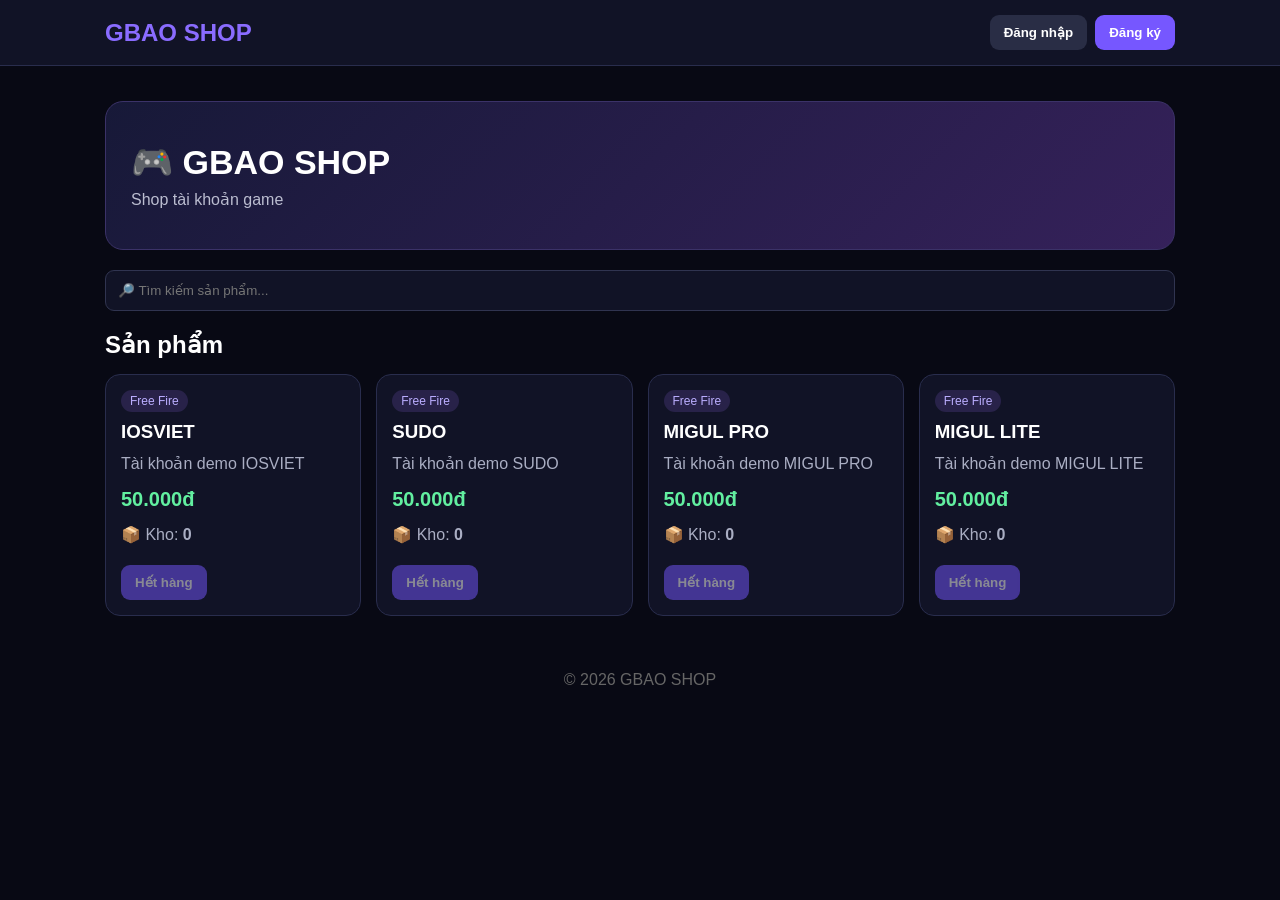
==== index.html @ 9eadcd04 "Add files via upload" ====
<!DOCTYPE html>
<html lang="vi">
<head>
<meta charset="UTF-8">
<meta name="viewport" content="width=device-width,initial-scale=1">
<title>GBAO SHOP</title>
<link rel="stylesheet" href="style.css">
</head>

<body>

<header>
  <div class="wrap nav">
    <a href="index.html" class="logo">GBAO SHOP</a>

    <div id="navUser">
      <a href="login.html">
        <button class="btn gray">Đăng nhập</button>
      </a>

      <a href="register.html">
        <button class="btn purple">Đăng ký</button>
      </a>
    </div>
  </div>
</header>

<main class="wrap">

<section class="hero">
  <h1>🎮 GBAO SHOP</h1>
  <p>Shop tài khoản game</p>
</section>

<section class="toolbar">
  <input
    id="search"
    placeholder="🔎 Tìm kiếm sản phẩm..."
  >
</section>

<section>
  <h2>Sản phẩm</h2>
  <div id="products" class="grid"></div>
</section>

</main>

<footer>
  © 2026 GBAO SHOP
</footer>

<script src="app.js"></script>

<script>

const products =
document.getElementById("products");

const search =
document.getElementById("search");


function money(n){

  return Number(n)
    .toLocaleString("vi-VN")
    + "đ";

}


function load(){

  const list =
  GBAO.getProducts(
    search.value
  );

  products.innerHTML = "";


  if(!list.length){

    products.innerHTML =
    `<div class="empty">
      Không tìm thấy sản phẩm
    </div>`;

    return;

  }


  list.forEach(p => {

    const stock =
    GBAO.getStock(p.id);


    const card =
    document.createElement("div");

    card.className = "card";


    card.innerHTML = `

      ${
        p.image
        ?
        `<img src="${GBAO.escape(p.image)}">`
        :
        ""
      }

      <div class="cardBody">

        <span class="tag">
          ${GBAO.escape(p.game)}
        </span>

        <h3>
          ${GBAO.escape(p.name)}
        </h3>

        <p>
          ${GBAO.escape(p.description)}
        </p>

        <div class="price">
          ${money(p.price)}
        </div>

        <p>
          📦 Kho: <b>${stock}</b>
        </p>

        <br>

        <button
          class="btn purple buy"
          data-id="${p.id}"
          ${stock <= 0 ? "disabled" : ""}>

          ${stock > 0 ? "🛒 Mua ngay" : "Hết hàng"}

        </button>

      </div>
    `;


    products.appendChild(card);

  });


  document
    .querySelectorAll(".buy")
    .forEach(btn => {

      btn.onclick = () => {

        const result =
        GBAO.buy(btn.dataset.id);


        if(!result.ok){

          if(result.login){

            location.href =
            "login.html";

            return;

          }

          alert(result.message);

          return;

        }


        alert(
          "🎉 MUA THÀNH CÔNG!\n\n" +
          "Tài khoản: " +
          result.account.login +
          "\nMật khẩu: " +
          result.account.password +
          (
            result.account.extra
            ?
            "\nThông tin: " +
            result.account.extra
            :
            ""
          )
        );


        location.reload();

      };

    });

}


search.oninput = load;

GBAO.renderNav();

load();

</script>

</body>
</html>
---- style.css ----
*{
  box-sizing:border-box;
  margin:0;
  padding:0;
}

body{
  background:#080914;
  color:#fff;
  font-family:Arial,sans-serif;
  min-height:100vh;
}

a{
  color:inherit;
  text-decoration:none;
}

.wrap{
  width:100%;
  max-width:1100px;
  margin:auto;
  padding:15px;
}

header{
  position:sticky;
  top:0;
  z-index:20;
  background:#111326;
  border-bottom:1px solid #292d4d;
}

.nav{
  display:flex;
  align-items:center;
  justify-content:space-between;
  gap:10px;
}

.logo{
  color:#8a6cff;
  font-size:24px;
  font-weight:900;
}

#navUser{
  display:flex;
  align-items:center;
  gap:8px;
  flex-wrap:wrap;
}

.user{
  color:#ccc;
  font-size:13px;
}

.btn{
  border:0;
  padding:10px 14px;
  border-radius:9px;
  color:#fff;
  font-weight:700;
  cursor:pointer;
}

.btn:hover{
  filter:brightness(1.12);
}

.btn:disabled{
  opacity:.5;
  cursor:not-allowed;
}

.purple{
  background:#7657ff;
}

.gray{
  background:#292d45;
}

.red{
  background:#db3f58;
}

.green{
  background:#159b67;
}

.orange{
  background:#d48720;
}

.hero{
  margin-top:20px;
  padding:40px 25px;
  border-radius:18px;
  background:
    linear-gradient(
      135deg,
      #171938,
      #35215a
    );
  border:1px solid #3b3268;
}

.hero h1{
  font-size:34px;
  margin-bottom:8px;
}

.hero p{
  color:#bbbdd0;
}

.toolbar{
  margin:20px 0;
}

input,
textarea,
select{
  width:100%;
  padding:12px;
  border-radius:9px;
  border:1px solid #303450;
  background:#111326;
  color:#fff;
  outline:none;
}

input:focus,
textarea:focus,
select:focus{
  border-color:#7657ff;
}

textarea{
  min-height:100px;
  resize:vertical;
}

.grid{
  display:grid;
  grid-template-columns:
    repeat(
      auto-fit,
      minmax(220px,1fr)
    );
  gap:15px;
  margin-top:15px;
}

.card{
  overflow:hidden;
  background:#111326;
  border:1px solid #292d4d;
  border-radius:15px;
}

.card img{
  width:100%;
  height:170px;
  object-fit:cover;
  display:block;
}

.cardBody{
  padding:15px;
}

.card h3{
  margin:9px 0;
}

.card p{
  color:#aaaec3;
  line-height:1.5;
}

.tag{
  display:inline-block;
  padding:4px 9px;
  border-radius:20px;
  background:#282249;
  color:#bbaeff;
  font-size:12px;
}

.price{
  margin:12px 0;
  color:#62efa0;
  font-size:20px;
  font-weight:900;
}

.empty,
.panel{
  padding:20px;
  border-radius:12px;
  background:#111326;
  border:1px solid #292d4d;
}

footer{
  text-align:center;
  padding:40px;
  color:#666;
}

.form{
  max-width:430px;
  margin:50px auto;
}

.form h1{
  margin-bottom:20px;
}

.form input,
.form textarea,
.form select{
  margin-bottom:10px;
}

.form .btn{
  width:100%;
}

.stats{
  display:grid;
  grid-template-columns:
    repeat(
      auto-fit,
      minmax(140px,1fr)
    );
  gap:12px;
  margin:15px 0;
}

.stat{
  padding:15px;
  border-radius:12px;
  background:#171a30;
  border:1px solid #292d4d;
}

.stat b{
  display:block;
  font-size:24px;
  margin-top:5px;
}

.adminGrid{
  display:grid;
  grid-template-columns:
    repeat(
      auto-fit,
      minmax(300px,1fr)
    );
  gap:15px;
}

.row{
  display:flex;
  gap:8px;
  flex-wrap:wrap;
}

.row>*{
  flex:1;
  min-width:100px;
}

.tableWrap{
  overflow:auto;
}

table{
  width:100%;
  border-collapse:collapse;
  min-width:650px;
}

th,
td{
  padding:10px;
  text-align:left;
  border-bottom:1px solid #292d4d;
}

th{
  color:#aaa;
}

.orders{
  display:grid;
  gap:12px;
}

.order{
  padding:15px;
  background:#111326;
  border:1px solid #292d4d;
  border-radius:12px;
}

.order p{
  margin:5px 0;
  color:#bbb;
}

@media(max-width:600px){

  .nav{
    align-items:flex-start;
    flex-direction:column;
  }

  #navUser{
    width:100%;
  }

  .hero h1{
    font-size:27px;
  }

  .grid{
    grid-template-columns:1fr;
  }

}
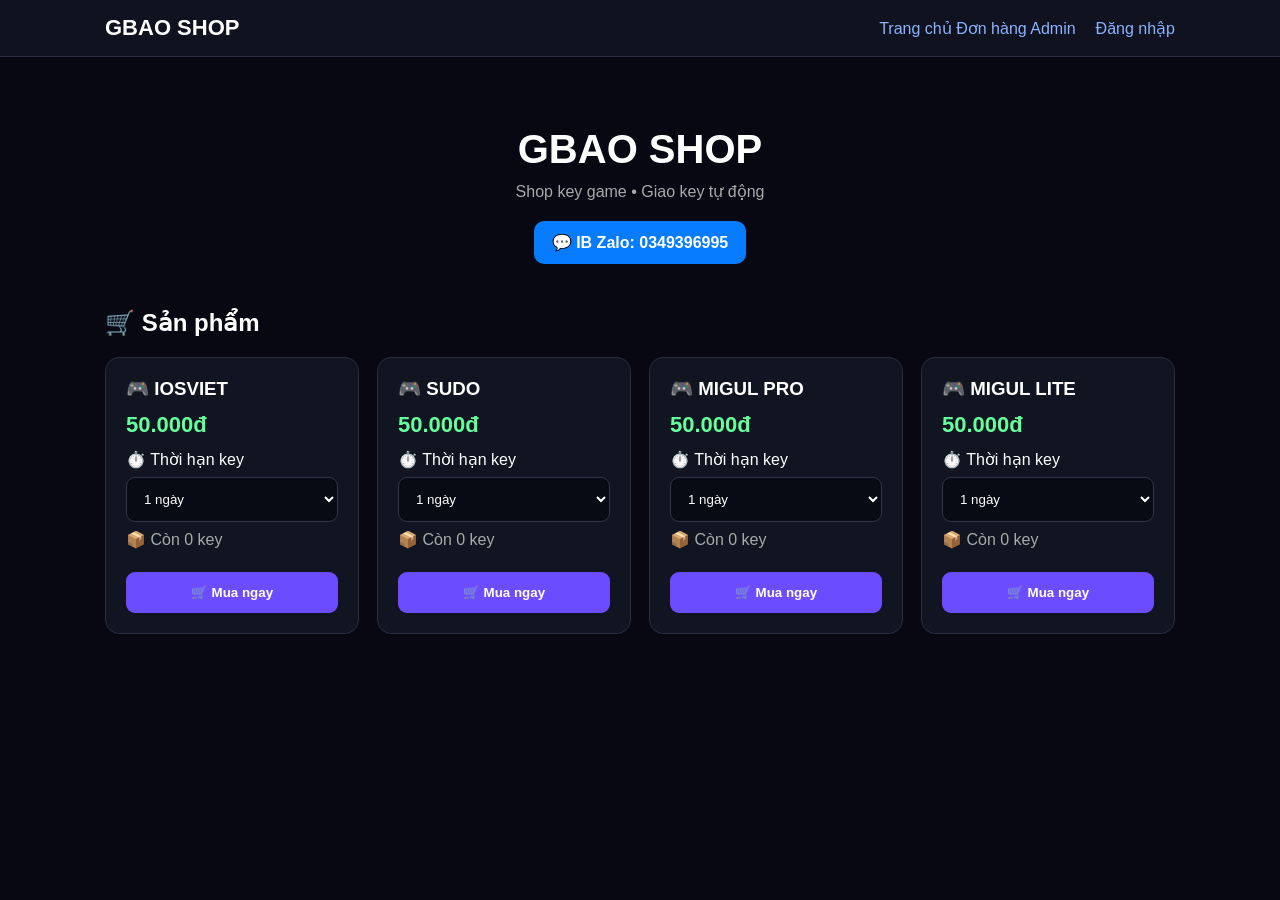
==== commit 96a459e2: "Refactor index.html structure and navigation Refactor navigation and main structure in index.html. U" ====
--- a/index.html
+++ b/index.html
@@ -10,213 +10,54 @@
 <body>
 
 <header>
-  <div class="wrap nav">
-    <a href="index.html" class="logo">GBAO SHOP</a>
+  <div class="nav">
+    <a class="logo" href="index.html">GBAO SHOP</a>
 
-    <div id="navUser">
-      <a href="login.html">
-        <button class="btn gray">Đăng nhập</button>
-      </a>
+    <nav>
+      <a href="index.html">Trang chủ</a>
+      <a href="orders.html">Đơn hàng</a>
+      <a href="admin.html">Admin</a>
+    </nav>
 
-      <a href="register.html">
-        <button class="btn purple">Đăng ký</button>
-      </a>
-    </div>
+    <div id="userBox"></div>
   </div>
 </header>
 
-<main class="wrap">
+<main class="container">
 
-<section class="hero">
-  <h1>🎮 GBAO SHOP</h1>
-  <p>Shop tài khoản game</p>
-</section>
+  <section class="hero">
+    <h1>GBAO SHOP</h1>
+    <p>Shop key game • Giao key tự động</p>
 
-<section class="toolbar">
-  <input
-    id="search"
-    placeholder="🔎 Tìm kiếm sản phẩm..."
-  >
-</section>
+    <a
+      class="zalo"
+      href="https://zalo.me/0349396995"
+      target="_blank"
+      rel="noopener">
+      💬 IB Zalo: 0349396995
+    </a>
+  </section>
 
-<section>
-  <h2>Sản phẩm</h2>
-  <div id="products" class="grid"></div>
-</section>
+  <div id="message"></div>
+
+  <section>
+
+    <h2>🛒 Sản phẩm</h2>
+
+    <div id="products" class="products"></div>
+
+  </section>
 
 </main>
-
-<footer>
-  © 2026 GBAO SHOP
-</footer>
 
 <script src="app.js"></script>
 
 <script>
-
-const products =
-document.getElementById("products");
-
-const search =
-document.getElementById("search");
-
-
-function money(n){
-
-  return Number(n)
-    .toLocaleString("vi-VN")
-    + "đ";
-
-}
-
-
-function load(){
-
-  const list =
-  GBAO.getProducts(
-    search.value
-  );
-
-  products.innerHTML = "";
-
-
-  if(!list.length){
-
-    products.innerHTML =
-    `<div class="empty">
-      Không tìm thấy sản phẩm
-    </div>`;
-
-    return;
-
-  }
-
-
-  list.forEach(p => {
-
-    const stock =
-    GBAO.getStock(p.id);
-
-
-    const card =
-    document.createElement("div");
-
-    card.className = "card";
-
-
-    card.innerHTML = `
-
-      ${
-        p.image
-        ?
-        `<img src="${GBAO.escape(p.image)}">`
-        :
-        ""
-      }
-
-      <div class="cardBody">
-
-        <span class="tag">
-          ${GBAO.escape(p.game)}
-        </span>
-
-        <h3>
-          ${GBAO.escape(p.name)}
-        </h3>
-
-        <p>
-          ${GBAO.escape(p.description)}
-        </p>
-
-        <div class="price">
-          ${money(p.price)}
-        </div>
-
-        <p>
-          📦 Kho: <b>${stock}</b>
-        </p>
-
-        <br>
-
-        <button
-          class="btn purple buy"
-          data-id="${p.id}"
-          ${stock <= 0 ? "disabled" : ""}>
-
-          ${stock > 0 ? "🛒 Mua ngay" : "Hết hàng"}
-
-        </button>
-
-      </div>
-    `;
-
-
-    products.appendChild(card);
-
-  });
-
-
-  document
-    .querySelectorAll(".buy")
-    .forEach(btn => {
-
-      btn.onclick = () => {
-
-        const result =
-        GBAO.buy(btn.dataset.id);
-
-
-        if(!result.ok){
-
-          if(result.login){
-
-            location.href =
-            "login.html";
-
-            return;
-
-          }
-
-          alert(result.message);
-
-          return;
-
-        }
-
-
-        alert(
-          "🎉 MUA THÀNH CÔNG!\n\n" +
-          "Tài khoản: " +
-          result.account.login +
-          "\nMật khẩu: " +
-          result.account.password +
-          (
-            result.account.extra
-            ?
-            "\nThông tin: " +
-            result.account.extra
-            :
-            ""
-          )
-        );
-
-
-        location.reload();
-
-      };
-
-    });
-
-}
-
-
-search.oninput = load;
-
-GBAO.renderNav();
-
-load();
-
+document.addEventListener("DOMContentLoaded", function(){
+  GBAO.renderUserBox();
+  GBAO.renderProducts();
+});
 </script>
 
 </body>
-</html>+</html></html>
--- a/style.css
+++ b/style.css
@@ -2,140 +2,115 @@
   box-sizing:border-box;
   margin:0;
   padding:0;
+  font-family:Arial,sans-serif;
 }
 
 body{
-  background:#080914;
-  color:#fff;
-  font-family:Arial,sans-serif;
+  background:#070812;
+  color:#fff;
   min-height:100vh;
 }
 
 a{
-  color:inherit;
+  color:#8ab4ff;
   text-decoration:none;
 }
 
-.wrap{
-  width:100%;
+.nav{
   max-width:1100px;
   margin:auto;
   padding:15px;
-}
-
-header{
-  position:sticky;
-  top:0;
-  z-index:20;
-  background:#111326;
-  border-bottom:1px solid #292d4d;
-}
-
-.nav{
   display:flex;
   align-items:center;
-  justify-content:space-between;
-  gap:10px;
+  gap:20px;
+}
+
+header{
+  background:#10121f;
+  border-bottom:1px solid #292c40;
 }
 
 .logo{
-  color:#8a6cff;
-  font-size:24px;
-  font-weight:900;
-}
-
-#navUser{
-  display:flex;
-  align-items:center;
-  gap:8px;
-  flex-wrap:wrap;
-}
-
-.user{
-  color:#ccc;
-  font-size:13px;
-}
-
-.btn{
-  border:0;
-  padding:10px 14px;
+  color:#fff;
+  font-size:22px;
+  font-weight:bold;
+  margin-right:auto;
+}
+
+.container{
+  max-width:1100px;
+  margin:auto;
+  padding:25px 15px;
+}
+
+.hero{
+  text-align:center;
+  padding:45px 15px;
+}
+
+.hero h1{
+  font-size:40px;
+  margin-bottom:10px;
+}
+
+.hero p{
+  color:#aaa;
+  margin-bottom:20px;
+}
+
+.zalo{
+  display:inline-block;
+  padding:12px 18px;
+  border-radius:10px;
+  background:#087cff;
+  color:white;
+  font-weight:bold;
+}
+
+.products{
+  display:grid;
+  grid-template-columns:
+    repeat(auto-fit,minmax(240px,1fr));
+  gap:18px;
+  margin-top:20px;
+}
+
+.card,
+.panel,
+.form-card{
+  background:#111421;
+  border:1px solid #292d40;
+  border-radius:14px;
+  padding:20px;
+}
+
+.card h3{
+  margin-bottom:10px;
+}
+
+.price{
+  color:#65ff9a;
+  font-size:22px;
+  font-weight:bold;
+  margin:12px 0;
+}
+
+.stock{
+  color:#aaa;
+  margin-bottom:15px;
+}
+
+select,
+input,
+textarea{
+  width:100%;
+  padding:13px;
+  margin:8px 0;
   border-radius:9px;
-  color:#fff;
-  font-weight:700;
-  cursor:pointer;
-}
-
-.btn:hover{
-  filter:brightness(1.12);
-}
-
-.btn:disabled{
-  opacity:.5;
-  cursor:not-allowed;
-}
-
-.purple{
-  background:#7657ff;
-}
-
-.gray{
-  background:#292d45;
-}
-
-.red{
-  background:#db3f58;
-}
-
-.green{
-  background:#159b67;
-}
-
-.orange{
-  background:#d48720;
-}
-
-.hero{
-  margin-top:20px;
-  padding:40px 25px;
-  border-radius:18px;
-  background:
-    linear-gradient(
-      135deg,
-      #171938,
-      #35215a
-    );
-  border:1px solid #3b3268;
-}
-
-.hero h1{
-  font-size:34px;
-  margin-bottom:8px;
-}
-
-.hero p{
-  color:#bbbdd0;
-}
-
-.toolbar{
-  margin:20px 0;
-}
-
-input,
-textarea,
-select{
-  width:100%;
-  padding:12px;
-  border-radius:9px;
-  border:1px solid #303450;
-  background:#111326;
+  border:1px solid #303448;
+  background:#090b14;
   color:#fff;
   outline:none;
-}
-
-input:focus,
-textarea:focus,
-select:focus{
-  border-color:#7657ff;
 }
 
 textarea{
@@ -143,193 +118,104 @@
   resize:vertical;
 }
 
-.grid{
-  display:grid;
-  grid-template-columns:
-    repeat(
-      auto-fit,
-      minmax(220px,1fr)
-    );
-  gap:15px;
+.btn{
+  width:100%;
+  border:0;
+  border-radius:9px;
+  padding:13px;
+  margin-top:8px;
+  background:#6c4cff;
+  color:white;
+  font-weight:bold;
+  cursor:pointer;
+}
+
+.green{
+  background:#159957;
+}
+
+.orange{
+  background:#e67e22;
+}
+
+.red{
+  background:#d64545;
+}
+
+.form-card{
+  max-width:450px;
+  margin:50px auto;
+}
+
+.form-card h1{
+  margin-bottom:20px;
+}
+
+.form-card p{
   margin-top:15px;
-}
-
-.card{
-  overflow:hidden;
-  background:#111326;
-  border:1px solid #292d4d;
-  border-radius:15px;
-}
-
-.card img{
-  width:100%;
-  height:170px;
-  object-fit:cover;
-  display:block;
-}
-
-.cardBody{
-  padding:15px;
-}
-
-.card h3{
-  margin:9px 0;
-}
-
-.card p{
-  color:#aaaec3;
-  line-height:1.5;
-}
-
-.tag{
-  display:inline-block;
-  padding:4px 9px;
-  border-radius:20px;
-  background:#282249;
-  color:#bbaeff;
-  font-size:12px;
-}
-
-.price{
-  margin:12px 0;
-  color:#62efa0;
-  font-size:20px;
-  font-weight:900;
-}
-
-.empty,
-.panel{
-  padding:20px;
-  border-radius:12px;
-  background:#111326;
-  border:1px solid #292d4d;
-}
-
-footer{
-  text-align:center;
-  padding:40px;
-  color:#666;
-}
-
-.form{
-  max-width:430px;
-  margin:50px auto;
-}
-
-.form h1{
-  margin-bottom:20px;
-}
-
-.form input,
-.form textarea,
-.form select{
-  margin-bottom:10px;
-}
-
-.form .btn{
-  width:100%;
+  color:#aaa;
 }
 
 .stats{
   display:grid;
   grid-template-columns:
-    repeat(
-      auto-fit,
-      minmax(140px,1fr)
-    );
+    repeat(auto-fit,minmax(150px,1fr));
   gap:12px;
+  margin-top:15px;
+}
+
+.stats div{
+  background:#090b14;
+  border:1px solid #292d40;
+  border-radius:10px;
+  padding:18px;
+  color:#aaa;
+}
+
+.stats b{
+  display:block;
+  color:#fff;
+  font-size:22px;
+  margin-top:8px;
+}
+
+.panel{
+  margin:18px 0;
+}
+
+.panel h2{
+  margin-bottom:12px;
+}
+
+.key-info{
+  margin:12px 0;
+  padding:12px;
+  background:#090b14;
+  border-radius:9px;
+}
+
+.error{
+  color:#ff6464;
   margin:15px 0;
 }
 
-.stat{
-  padding:15px;
-  border-radius:12px;
-  background:#171a30;
-  border:1px solid #292d4d;
-}
-
-.stat b{
-  display:block;
-  font-size:24px;
-  margin-top:5px;
-}
-
-.adminGrid{
-  display:grid;
-  grid-template-columns:
-    repeat(
-      auto-fit,
-      minmax(300px,1fr)
-    );
-  gap:15px;
-}
-
-.row{
-  display:flex;
-  gap:8px;
-  flex-wrap:wrap;
-}
-
-.row>*{
-  flex:1;
-  min-width:100px;
-}
-
-.tableWrap{
-  overflow:auto;
-}
-
-table{
-  width:100%;
-  border-collapse:collapse;
-  min-width:650px;
-}
-
-th,
-td{
-  padding:10px;
-  text-align:left;
-  border-bottom:1px solid #292d4d;
-}
-
-th{
-  color:#aaa;
-}
-
-.orders{
-  display:grid;
-  gap:12px;
-}
-
-.order{
-  padding:15px;
-  background:#111326;
-  border:1px solid #292d4d;
-  border-radius:12px;
-}
-
-.order p{
-  margin:5px 0;
-  color:#bbb;
+.success{
+  color:#65ff9a;
+  margin:15px 0;
 }
 
 @media(max-width:600px){
 
   .nav{
-    align-items:flex-start;
-    flex-direction:column;
+    flex-wrap:wrap;
   }
 
-  #navUser{
+  .logo{
     width:100%;
   }
 
   .hero h1{
-    font-size:27px;
+    font-size:32px;
   }
 
-  .grid{
-    grid-template-columns:1fr;
-  }
-
-}+}
